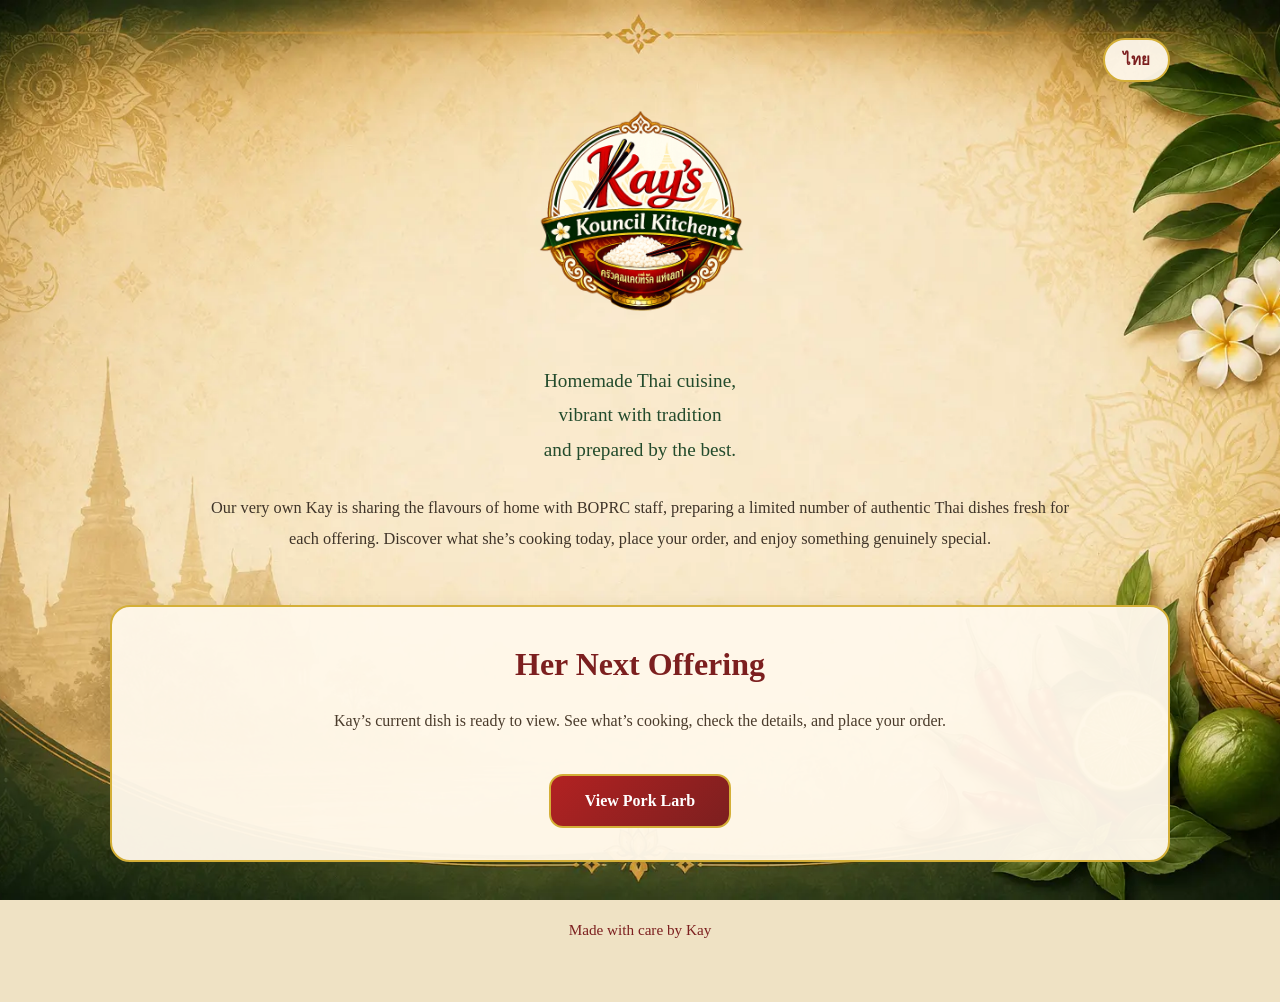
==== public/index.html @ d0af3031 "Update index.html" ====
<!DOCTYPE html>
<html lang="en">
<head>
  <meta charset="UTF-8" />
  <meta name="viewport" content="width=device-width, initial-scale=1.0" />
  <title>Kay’s Kouncil Kitchen</title>
  <link rel="stylesheet" href="styles.css" />
</head>
<body>

  <main class="site-wrapper">

    <header class="hero">
      <div class="language-row">
        <a href="index-thai.html" class="language-button">ไทย</a>
      </div>

      <img src="assets/logo.png" alt="Kay’s Kouncil Kitchen logo" class="logo" />

      <p class="tagline">
        Homemade Thai cuisine,<br>
        vibrant with tradition<br>
        and prepared by the best.
      </p>

      <p class="subtagline">
         Our very own Kay is sharing the flavours of home with BOPRC staff,
  preparing a limited number of authentic Thai dishes fresh for each offering.
  Discover what she’s cooking today, place your order, and enjoy something genuinely special.
      </p>
    </header>

    <section class="current-offer">
      <h2>Her Next Offering</h2>

      <p class="description">
        Kay’s current dish is ready to view. See what’s cooking, check the details,
        and place your order.
      </p>

      <a class="order-button offering-button" href="dishes/pork-larb/">
        View Pork Larb
      </a>
    </section>

    <footer>
      <p>Made with care by Kay</p>
    </footer>

  </main>

  <script src="script.js"></script>
</body>
</html>
---- public/styles.css ----
* {
  margin: 0;
  padding: 0;
  box-sizing: border-box;
}

body {
  font-family: Georgia, serif;
  background-image: url("assets/bg-thai.webp");
  background-size: cover;
  background-position: center;
  background-attachment: fixed;
  background-color: #efe2c4;
  color: #2d2a26;
  line-height: 1.6;
  min-height: 100vh;
}

.site-wrapper {
  max-width: 1100px;
  margin: 0 auto;
  padding: 28px 20px 40px;
}

.hero {
  text-align: center;
  padding: 10px 0 24px;
}

.language-row {
  display: flex;
  justify-content: flex-end;
  margin-bottom: 20px;
}

.language-button {
  background: rgba(255, 248, 235, 0.95);
  color: #7c1f1f;
  padding: 8px 18px;
  border-radius: 999px;
  text-decoration: none;
  font-weight: bold;
  font-size: 0.95rem;
  border: 2px solid #d4af37;
  transition: all 0.3s ease;
}

.language-button:hover {
  background: #7c1f1f;
  color: #fff8eb;
}

.logo {
  max-width: 345px;
  width: 100%;
  margin-bottom: 24px;
}

.tagline {
  font-size: 1.2rem;
  color: #234b2c;
  max-width: 500px;
  margin: 0 auto 24px;
  line-height: 1.8;
  text-align: center;
}

.subtagline {
  font-size: 1.02rem;
  color: #3f3428;
  max-width: 860px;
  margin: 0 auto 26px;
  line-height: 1.95;
  text-align: center;
}

.current-offer {
  background: rgba(255, 248, 235, 0.96);
  border: 2px solid #d4af37;
  border-radius: 20px;
  padding: 32px;
  margin: 0 auto 36px;
  box-shadow: 0 8px 24px rgba(0, 0, 0, 0.12);
  text-align: center;
}

.current-offer h2 {
  margin-bottom: 18px;
  color: #7c1f1f;
  font-size: 2rem;
}

.description {
  margin-bottom: 20px;
  color: #4a3b2b;
  font-size: 1rem;
}

.order-button {
  display: inline-block;
  width: auto;
  text-align: center;
  background: linear-gradient(135deg, #b22222, #7c1f1f);
  color: white;
  text-decoration: none;
  padding: 12px 34px;
  margin: 20px auto 0;
  border-radius: 14px;
  font-size: 1rem;
  font-weight: bold;
  border: 2px solid #d4af37;
  transition: transform 0.2s ease, background 0.3s ease;
}

.order-button:hover {
  transform: scale(1.03);
  background: linear-gradient(135deg, #c62828, #8b0000);
}

.dish-image {
  width: 100%;
  border-radius: 14px;
  border: 2px solid #d4af37;
  margin-bottom: 20px;
  object-fit: cover;
}

.offer-details h3 {
  font-size: 2rem;
  margin-bottom: 10px;
  color: #234b2c;
}

.offer-details p {
  margin-bottom: 10px;
  color: #2d2a26;
}

.offer-details strong {
  color: #7c1f1f;
}

.ingredients-list {
  list-style: none;
  padding: 0;
  margin: 20px 0;
}

.ingredients-list li {
  padding: 8px 0;
  border-bottom: 1px solid rgba(122, 46, 31, 0.15);
  color: #234b2c;
}

.dish-footer-art {
  margin-top: 40px;
  text-align: center;
}

.footer-cart {
  width: 100%;
  max-width: 700px;
  height: auto;
  display: block;
  margin: 0 auto;
}

footer {
  text-align: center;
  margin-top: 30px;
  padding: 20px 0;
  color: #7c1f1f;
  font-size: 0.95rem;
}

@media (max-width: 600px) {
  .site-wrapper {
    padding: 18px 14px 32px;
  }

  .logo {
    max-width: 250px;
  }

  .tagline {
    font-size: 1.08rem;
  }

  .subtagline {
    font-size: 0.95rem;
    line-height: 1.8;
  }

  .current-offer {
    padding: 24px 18px;
  }

  .current-offer h2 {
    font-size: 1.7rem;
  }
}
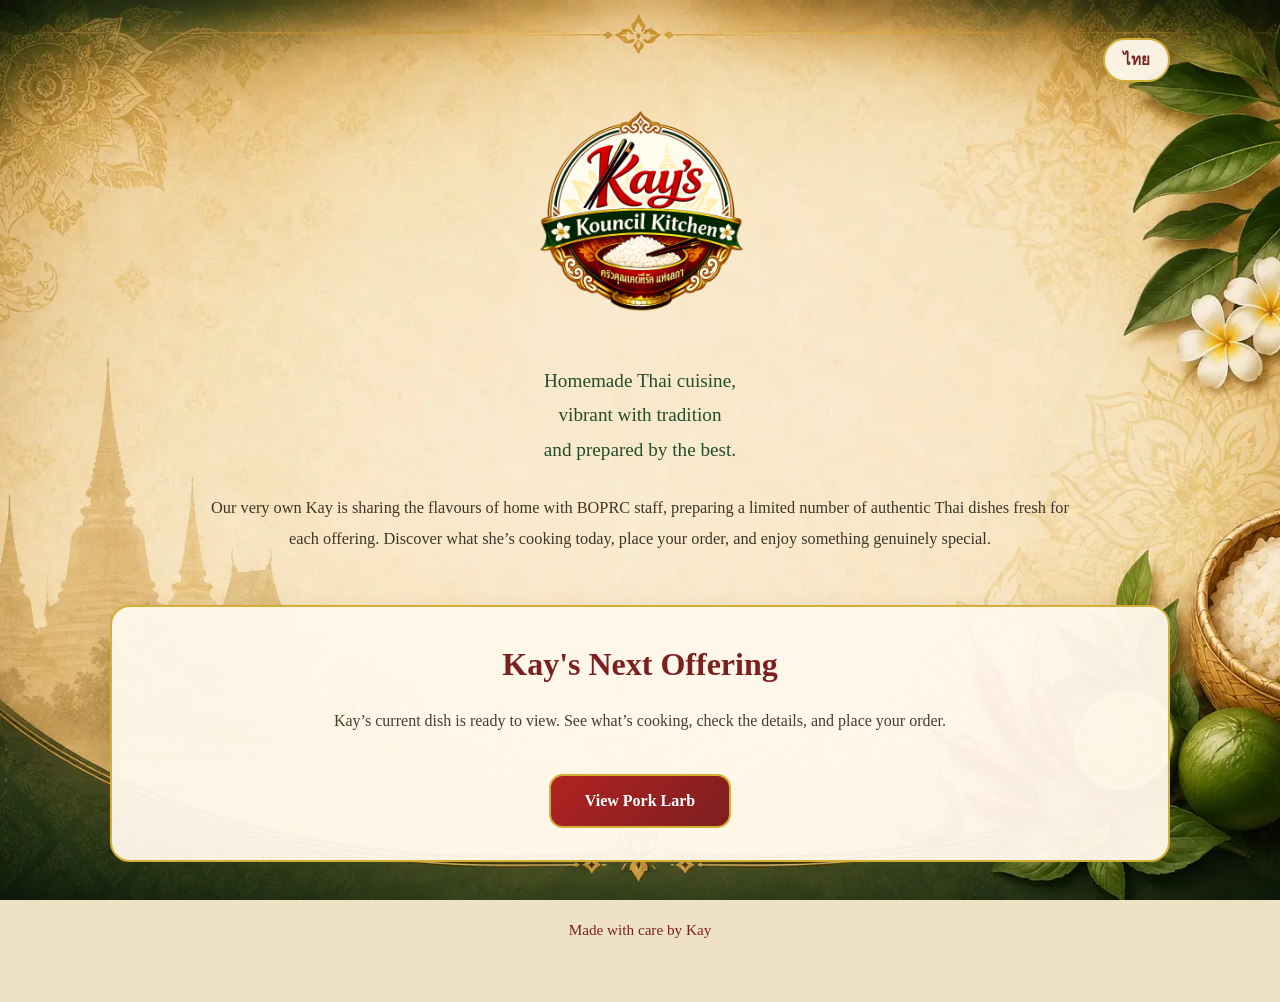
==== commit 383f4efb: "Update index.html" ====
--- a/public/index.html
+++ b/public/index.html
@@ -31,7 +31,7 @@
     </header>
 
     <section class="current-offer">
-      <h2>Her Next Offering</h2>
+      <h2>Kay's Next Offering</h2>
 
       <p class="description">
         Kay’s current dish is ready to view. See what’s cooking, check the details,
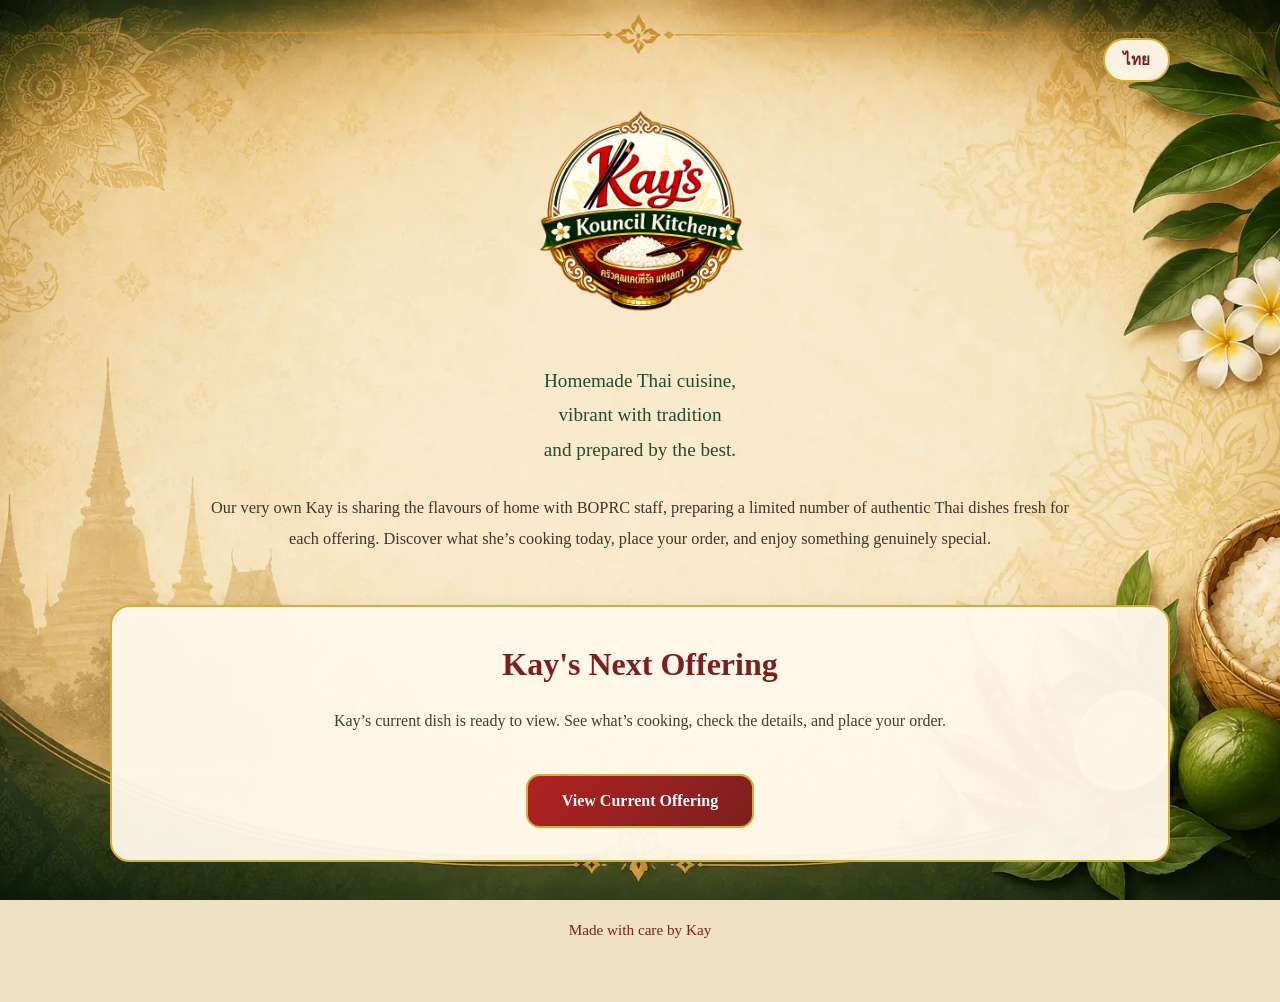
==== commit c76e437e: "Update index.html" ====
--- a/public/index.html
+++ b/public/index.html
@@ -39,7 +39,7 @@
       </p>
 
       <a class="order-button offering-button" href="dishes/pork-larb/">
-        View Pork Larb
+        View Current Offering
       </a>
     </section>
 
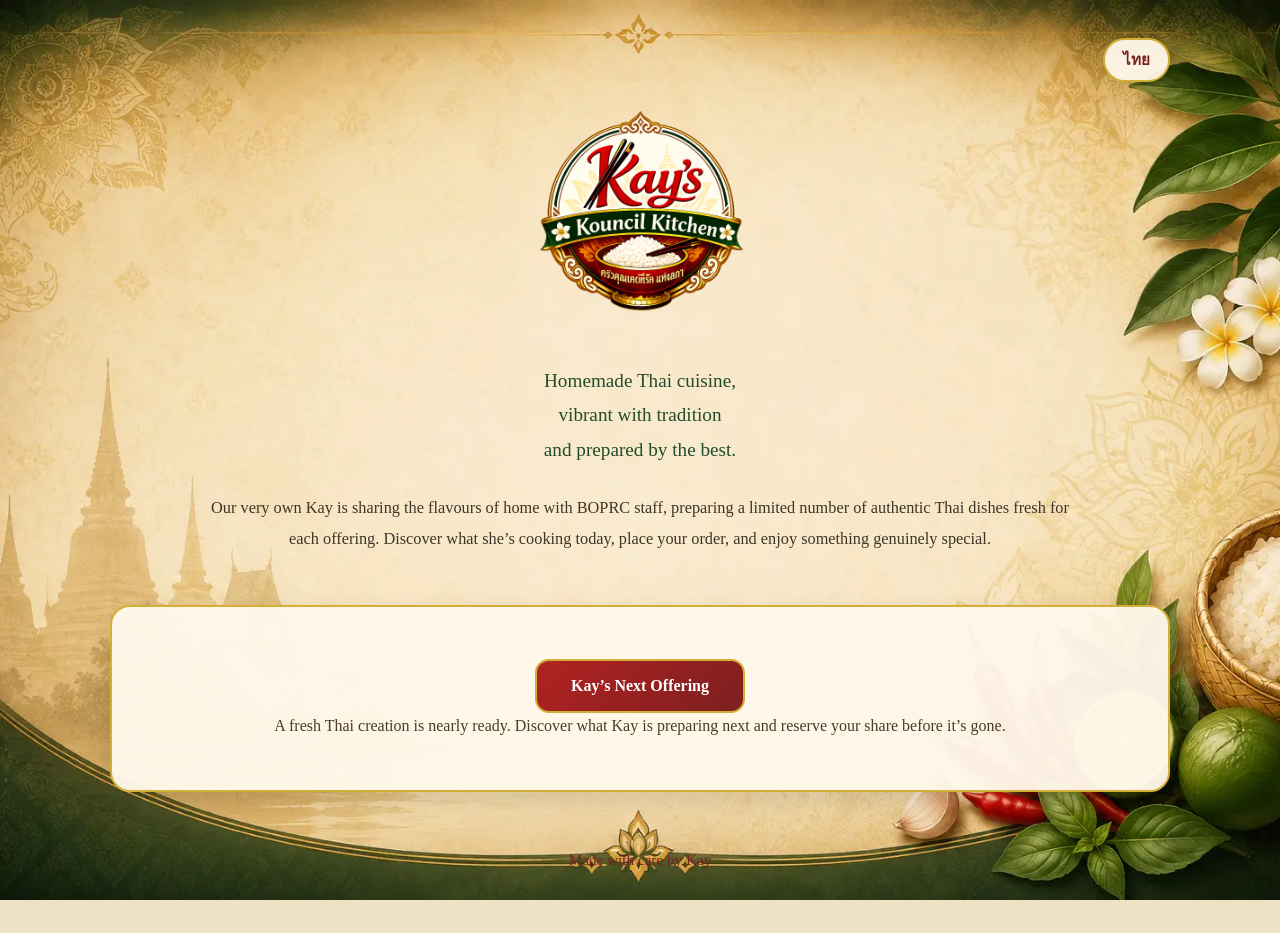
==== commit b07fdd9e: "Update index.html" ====
--- a/public/index.html
+++ b/public/index.html
@@ -24,23 +24,21 @@
       </p>
 
       <p class="subtagline">
-         Our very own Kay is sharing the flavours of home with BOPRC staff,
-  preparing a limited number of authentic Thai dishes fresh for each offering.
-  Discover what she’s cooking today, place your order, and enjoy something genuinely special.
+        Our very own Kay is sharing the flavours of home with BOPRC staff,
+        preparing a limited number of authentic Thai dishes fresh for each offering.
+        Discover what she’s cooking today, place your order, and enjoy something genuinely special.
       </p>
     </header>
 
     <section class="current-offer">
-      <h2>Kay's Next Offering</h2>
+      <a class="order-button offering-button" href="dishes/pork-larb/">
+        Kay’s Next Offering
+      </a>
 
       <p class="description">
-        Kay’s current dish is ready to view. See what’s cooking, check the details,
-        and place your order.
+        A fresh Thai creation is nearly ready. Discover what Kay is preparing next
+        and reserve your share before it’s gone.
       </p>
-
-      <a class="order-button offering-button" href="dishes/pork-larb/">
-        View Current Offering
-      </a>
     </section>
 
     <footer>
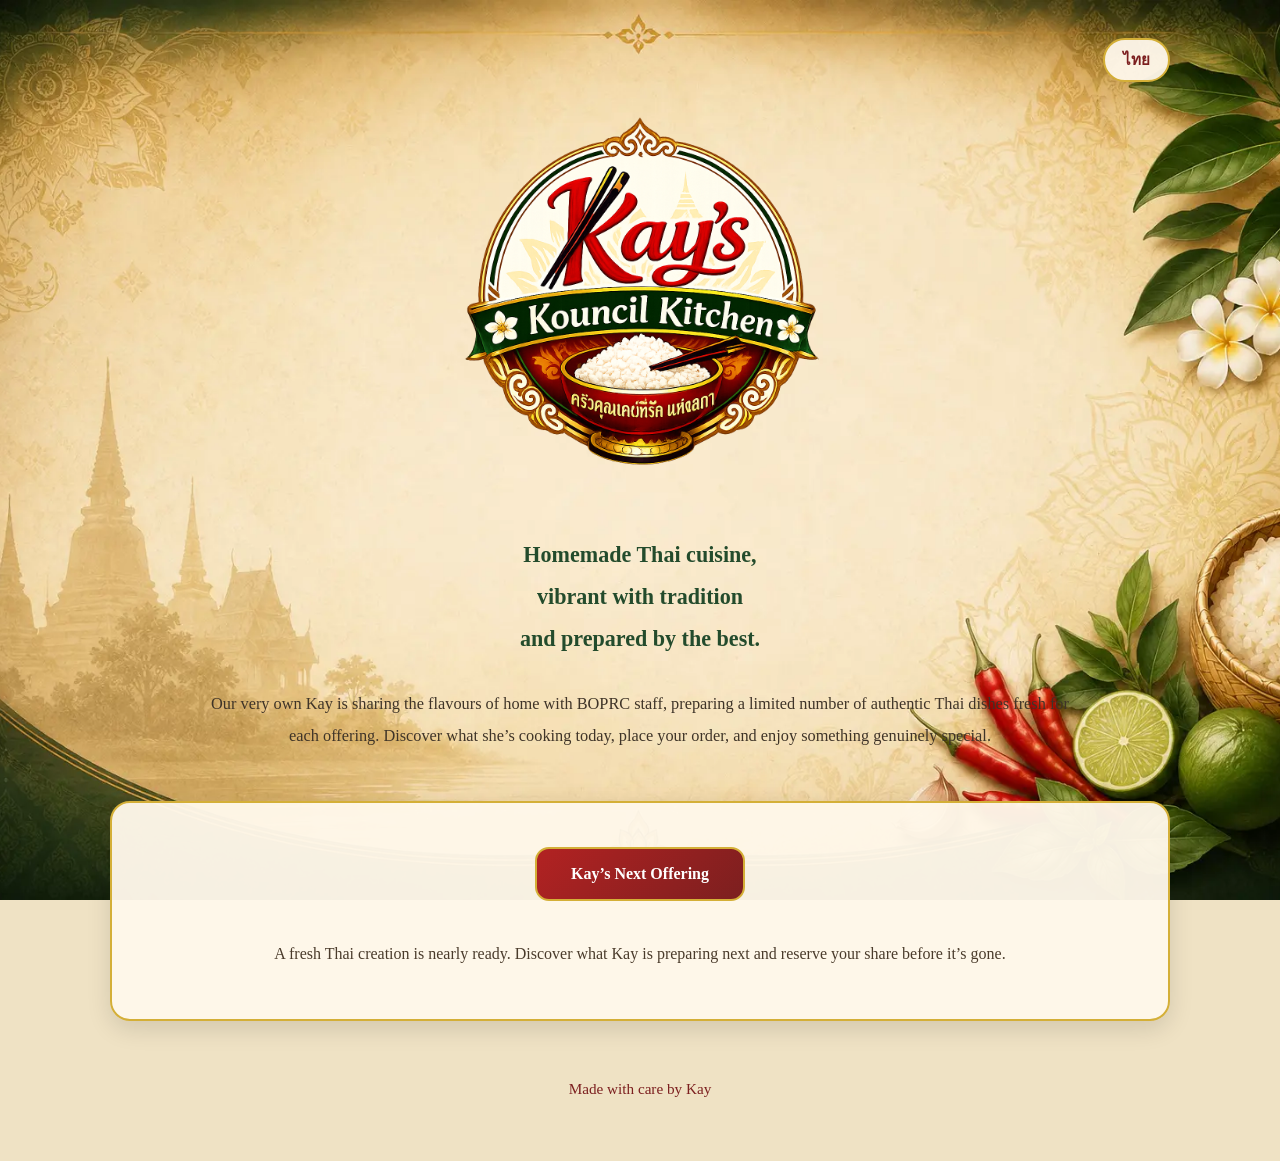
==== commit b247440d: "Update index.html" ====
--- a/public/index.html
+++ b/public/index.html
@@ -31,7 +31,7 @@
     </header>
 
     <section class="current-offer">
-      <a class="order-button offering-button" href="dishes/pork-larb/">
+      <a class="order-button offering-button" href="dishes/panang-curry/">
         Kay’s Next Offering
       </a>
 
--- a/public/styles.css
+++ b/public/styles.css
@@ -27,6 +27,19 @@
   padding: 10px 0 24px;
 }
 
+.back-button {
+  display: inline-block;
+  margin-bottom: 18px;
+  color: #234b2c;
+  text-decoration: none;
+  font-weight: bold;
+  font-size: 0.95rem;
+}
+
+.back-button:hover {
+  text-decoration: underline;
+}
+
 .language-row {
   display: flex;
   justify-content: flex-end;
@@ -45,23 +58,25 @@
   transition: all 0.3s ease;
 }
 
-.language-button:hover {
+.language-button:hover,
+.language-button.active {
   background: #7c1f1f;
   color: #fff8eb;
 }
 
 .logo {
-  max-width: 345px;
+  max-width: 600px;
   width: 100%;
   margin-bottom: 24px;
 }
 
 .tagline {
-  font-size: 1.2rem;
-  color: #234b2c;
-  max-width: 500px;
-  margin: 0 auto 24px;
-  line-height: 1.8;
+  font-size: 1.38rem;
+  font-weight: bold;
+  color: #234b2c;
+  max-width: 560px;
+  margin: 0 auto 28px;
+  line-height: 1.9;
   text-align: center;
 }
 
@@ -91,6 +106,7 @@
 }
 
 .description {
+  margin-top: 10px;
   margin-bottom: 20px;
   color: #4a3b2b;
   font-size: 1rem;
@@ -104,7 +120,7 @@
   color: white;
   text-decoration: none;
   padding: 12px 34px;
-  margin: 20px auto 0;
+  margin: 12px auto 30px;
   border-radius: 14px;
   font-size: 1rem;
   font-weight: bold;
@@ -183,7 +199,8 @@
   }
 
   .tagline {
-    font-size: 1.08rem;
+    font-size: 1.18rem;
+    line-height: 1.75;
   }
 
   .subtagline {
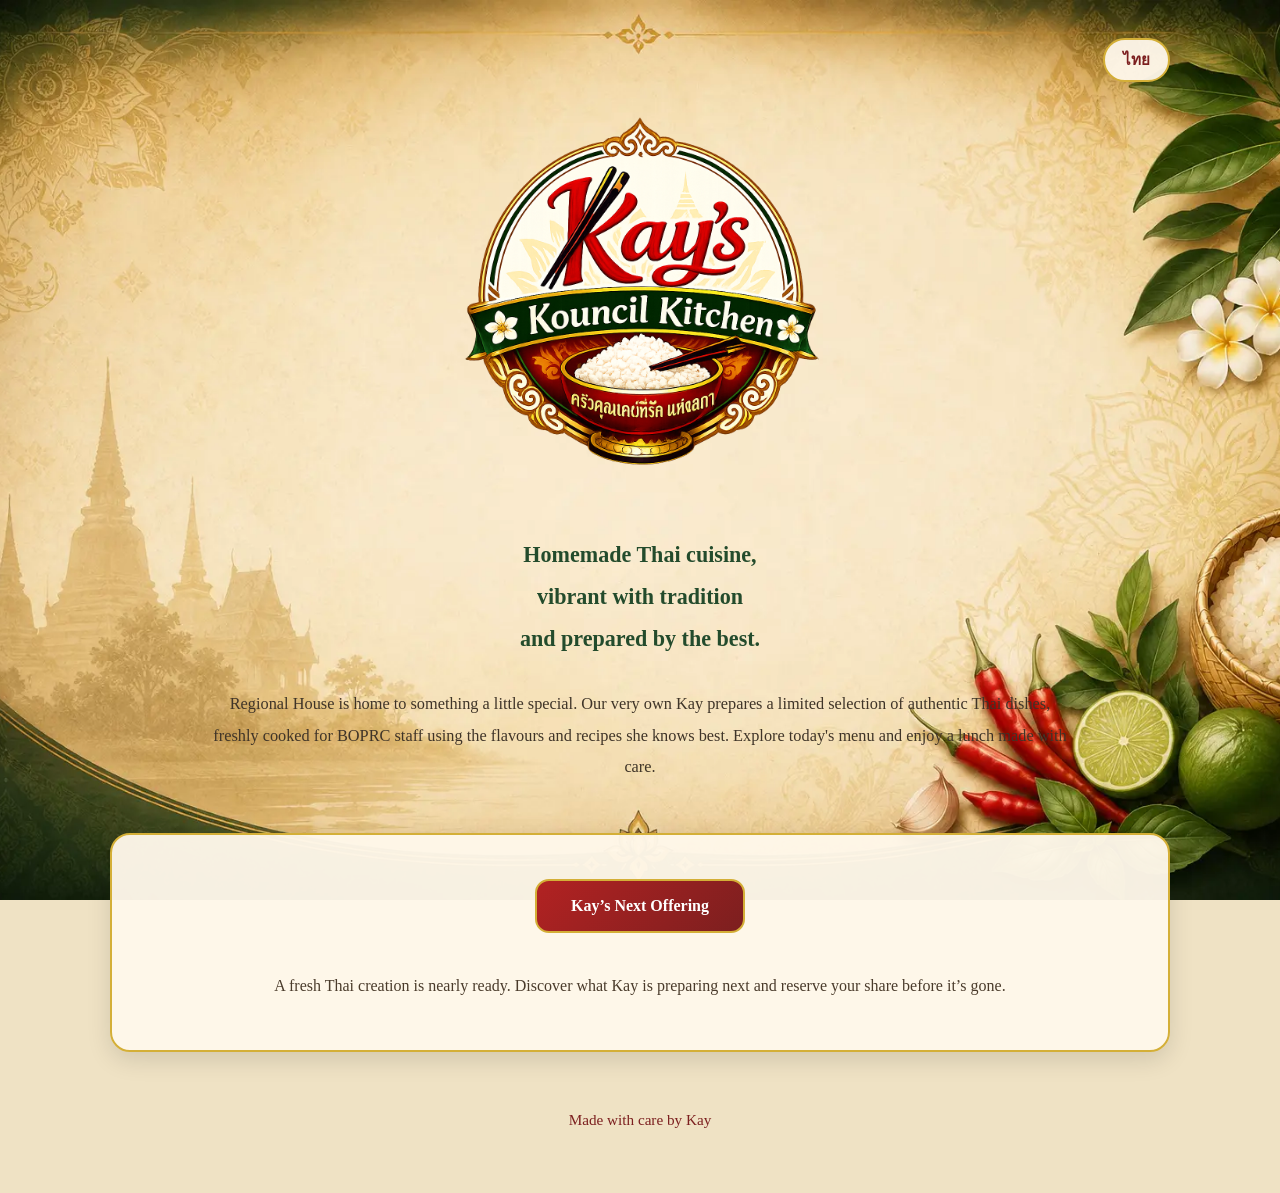
==== commit f2ac1371: "laksa added" ====
--- a/public/index.html
+++ b/public/index.html
@@ -24,14 +24,15 @@
       </p>
 
       <p class="subtagline">
-        Our very own Kay is sharing the flavours of home with BOPRC staff,
-        preparing a limited number of authentic Thai dishes fresh for each offering.
-        Discover what she’s cooking today, place your order, and enjoy something genuinely special.
+        Regional House is home to something a little special. Our very own Kay
+        prepares a limited selection of authentic Thai dishes, freshly cooked for
+        BOPRC staff using the flavours and recipes she knows best. Explore today's
+        menu and enjoy a lunch made with care.
       </p>
     </header>
 
     <section class="current-offer">
-      <a class="order-button offering-button" href="dishes/panang-curry/">
+      <a class="order-button offering-button" href="dishes/laksa/">
         Kay’s Next Offering
       </a>
 
